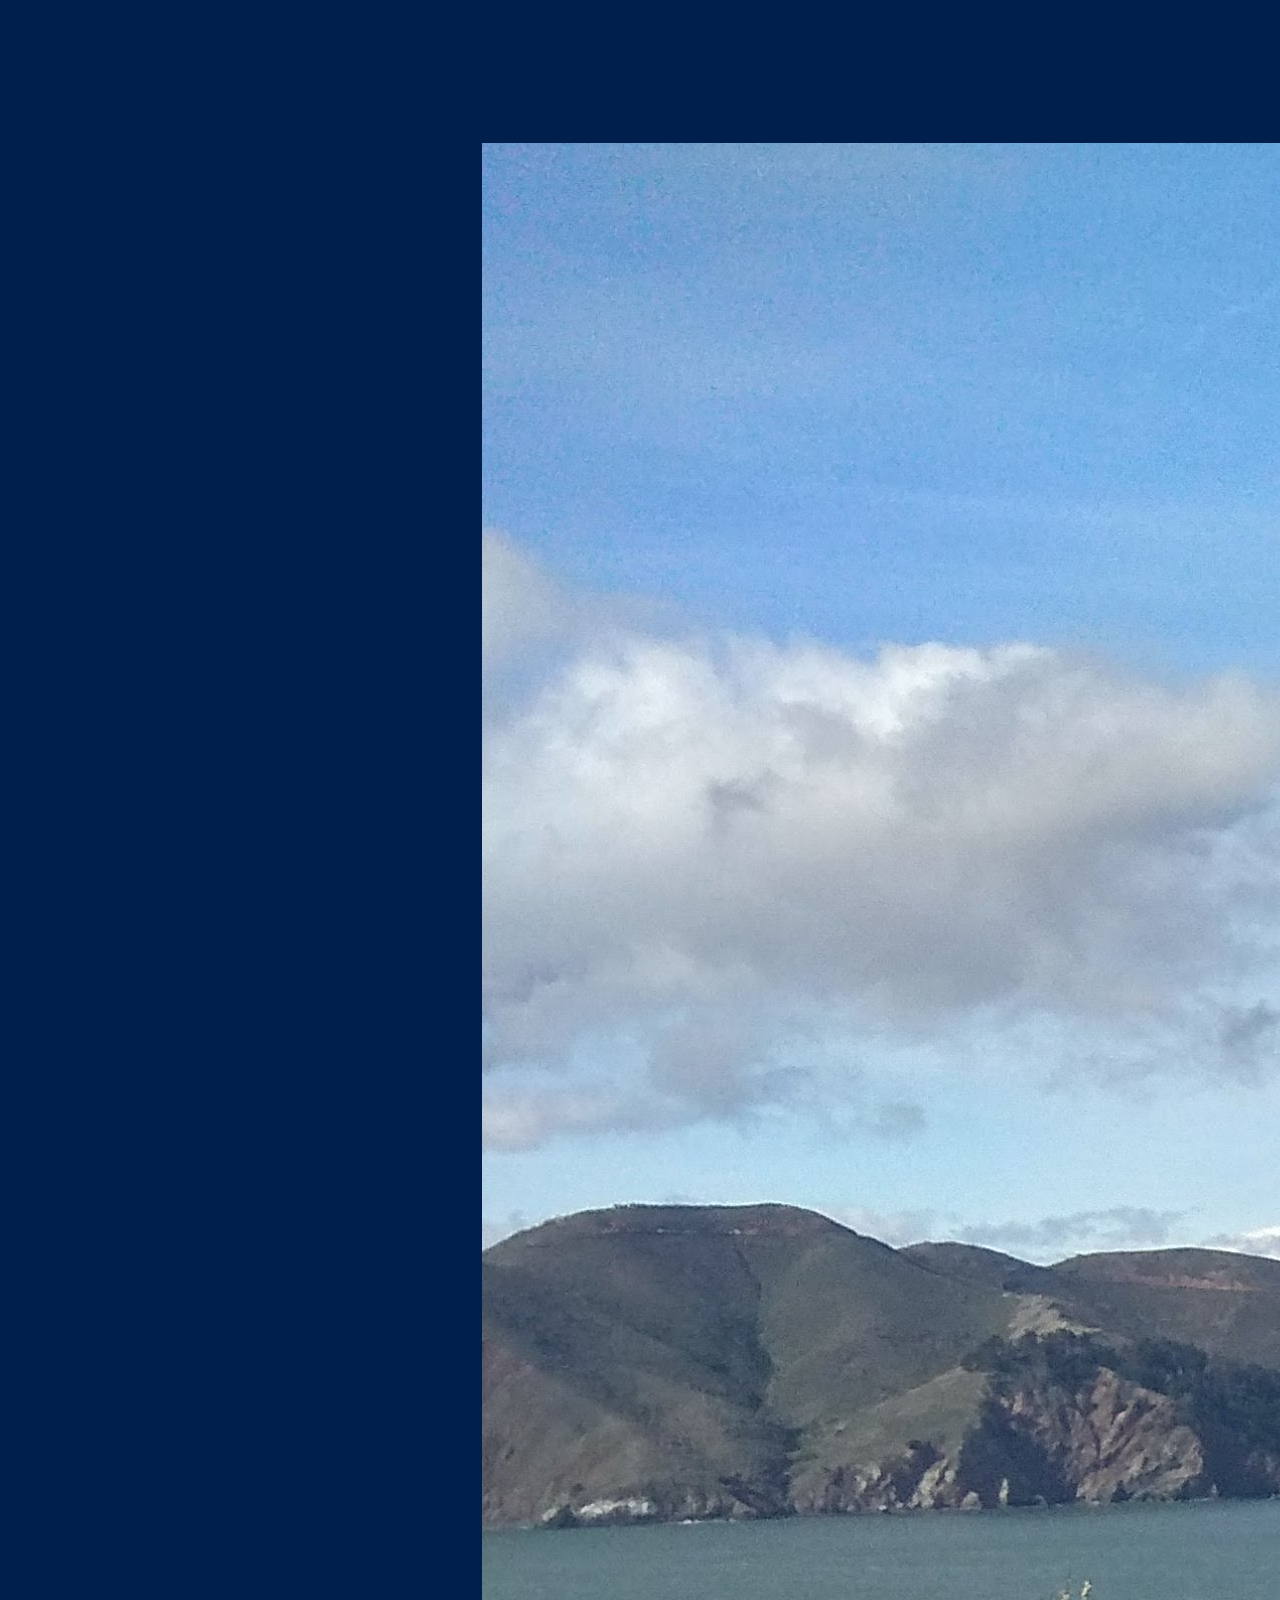
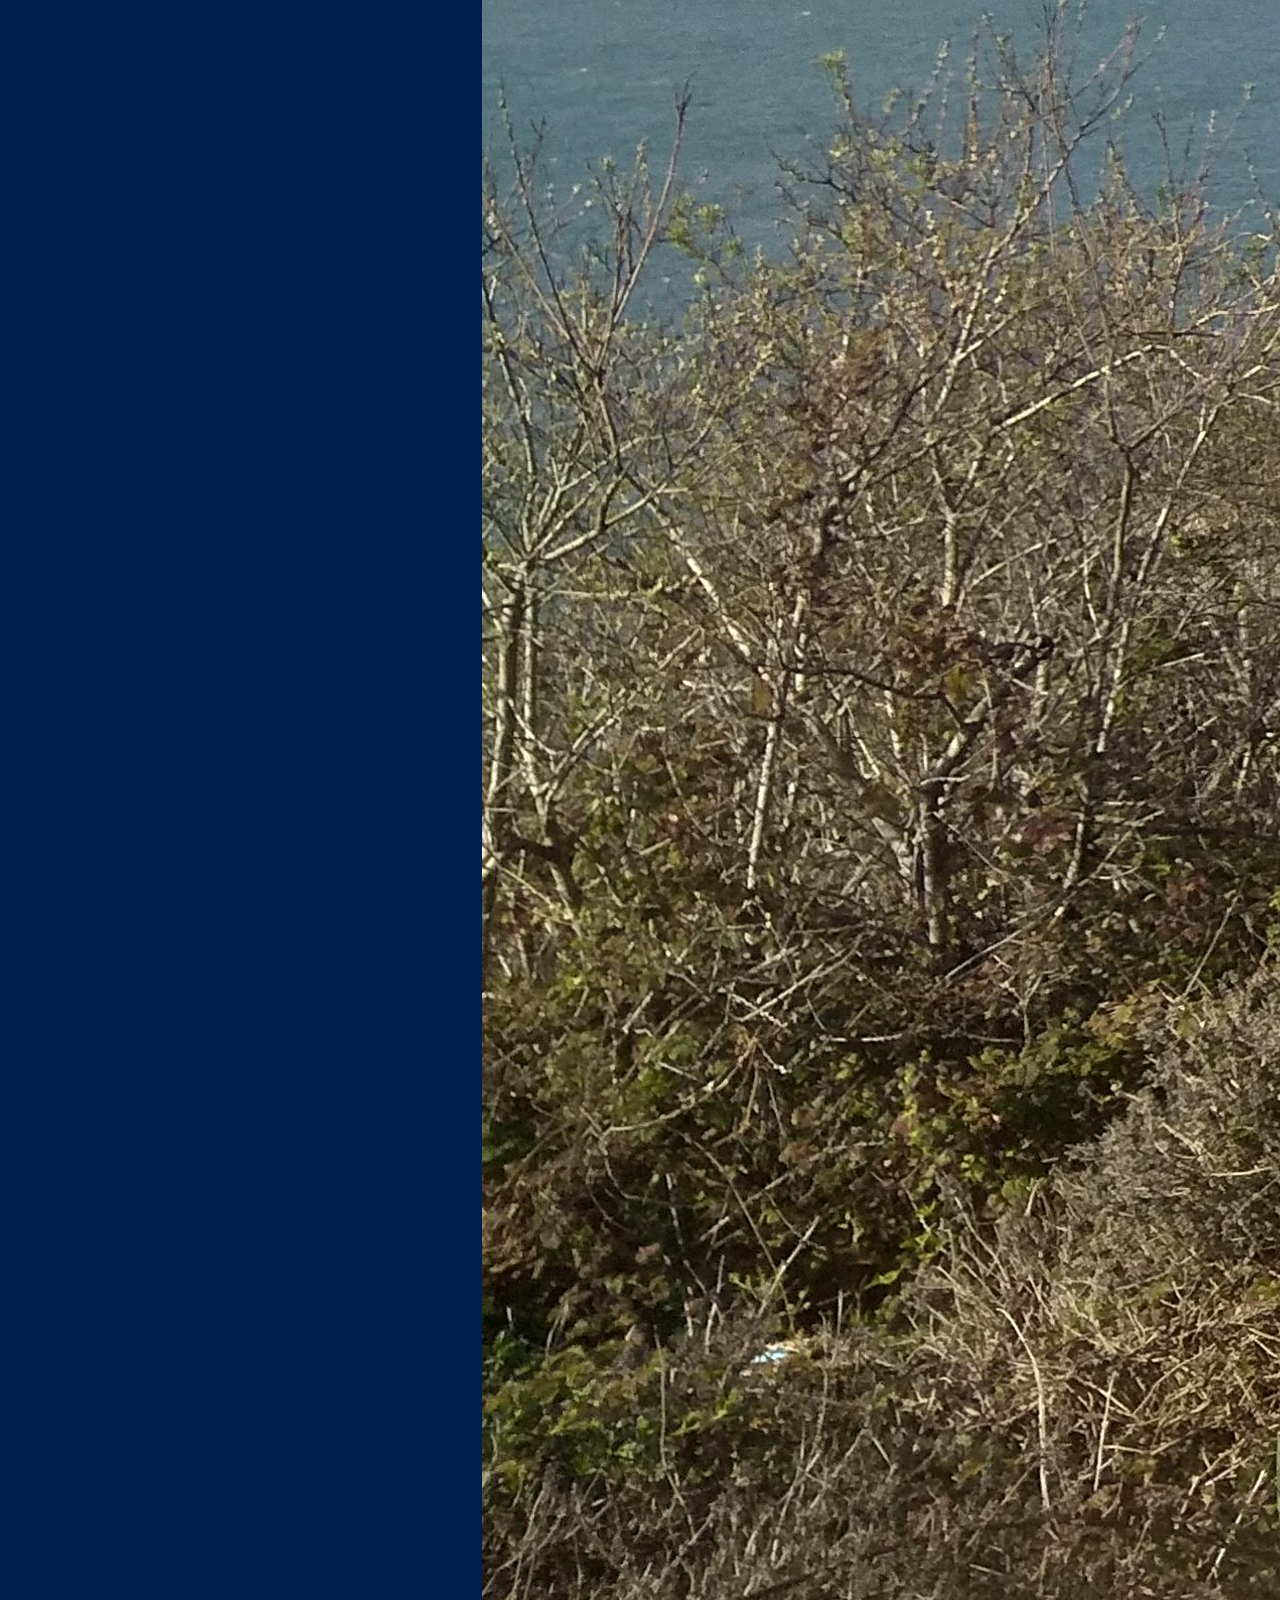
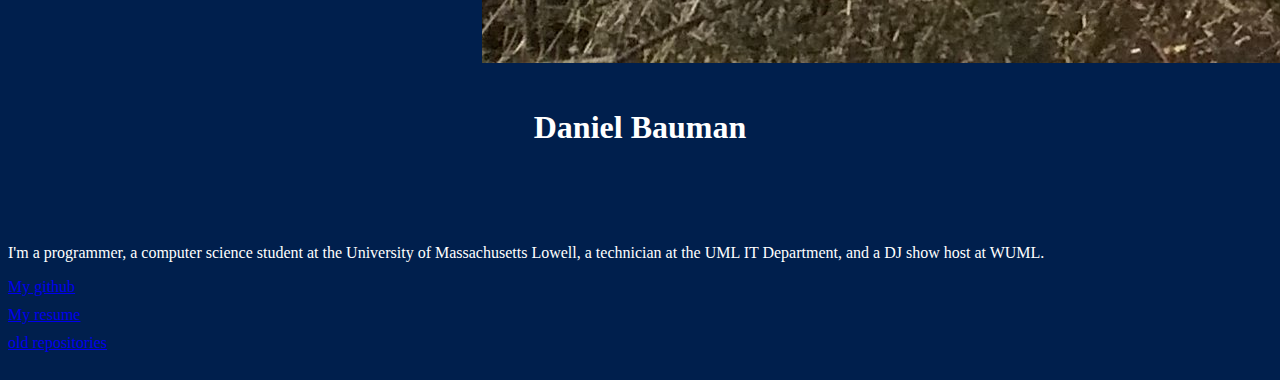
==== index.html @ a1e8d4bf "first draft, no square frame" ====
<html>

<header>

  <link rel="stylesheet" href="https://stackpath.bootstrapcdn.com/bootstrap/4.5.0/css/bootstrap.min.css" integrity="sha384-9aIt2nRpC12Uk9gS9baDl411NQApFmC26EwAOH8WgZl5MYYxFfc+NcPb1dKGj7Sk" crossorigin="anonymous">

  <meta charset="utf-8">
  <meta name="viewport" content="width=device-width, initial-scale=1, shrink-to-fit=no">


  <link rel="stylesheet" type="text/css" href="index.css">

  <title>Daniel Bauman</title>
</header>

<body>

  <div class="container-fluid">
    <div class="row">
      <div class="profile">
        <img src="./danielbauman.jpg" alt="danielbaumanjpg" class="rounded img-thumbnail">
      </div>
    </div>
   <div class="row">
     <div class="col">
       <h1 class="name">Daniel Bauman<h1>
     </div>
   </div>
   <div class="row">
     <div class="col-md-3"></div>
     <div class="col-md-3">
       <p>I'm a programmer, a computer science student at the University of Massachusetts Lowell, a technician at the UML IT Department, and a DJ show host at WUML.</p>
     </div>
     <div class="col-md-3">
       <div class="container">
         <div class="row">
           <a class="btn btn-light" href="https://github.com/daniel-w-bauman/">My github</a>
         </div>
         <div class="row">
           <a class="btn btn-light" href="https://drive.google.com/file/d/16CqBMrwwSdEeCLdaHPGIjyPVoCbIKpSK/view?usp=sharing">My resume</a>
         </div>
         <div class="row">
           <a class="btn btn-light" href="https://github.com/danielbauman1010?tab=repositories">old repositories</a>
         </div>
       </div>
     </div>
     <div class="col-md-3"></div>
   </div>
  </div>

  <script src="https://code.jquery.com/jquery-3.5.1.slim.min.js" integrity="sha384-DfXdz2htPH0lsSSs5nCTpuj/zy4C+OGpamoFVy38MVBnE+IbbVYUew+OrCXaRkfj" crossorigin="anonymous"></script>
  <script src="https://cdn.jsdelivr.net/npm/popper.js@1.16.0/dist/umd/popper.min.js" integrity="sha384-Q6E9RHvbIyZFJoft+2mJbHaEWldlvI9IOYy5n3zV9zzTtmI3UksdQRVvoxMfooAo" crossorigin="anonymous"></script>
  <script src="https://stackpath.bootstrapcdn.com/bootstrap/4.5.0/js/bootstrap.min.js" integrity="sha384-OgVRvuATP1z7JjHLkuOU7Xw704+h835Lr+6QL9UvYjZE3Ipu6Tp75j7Bh/kR0JKI" crossorigin="anonymous"></script>
</body>

</html>
---- index.css ----
.name {
  padding-bottom: 50px;
  text-align: center;
}

body {
  color: white;
  background-color: #001f4d;
}

.row {
  padding-bottom: 10px;
}

@media (max-width: 767px) {
  .profile {
    width: 55%;
    height: auto;
    margin-left: auto;
    margin-right: auto;
    padding-top: 10vh;
    padding-bottom: 25px;
  }
}

@media (min-width: 768px) {
  .profile {
    width: 25%;
    height: auto;
    margin-left: auto;
    margin-right: auto;
    padding-top: 15vh;
    padding-bottom: 15px;
  }
}
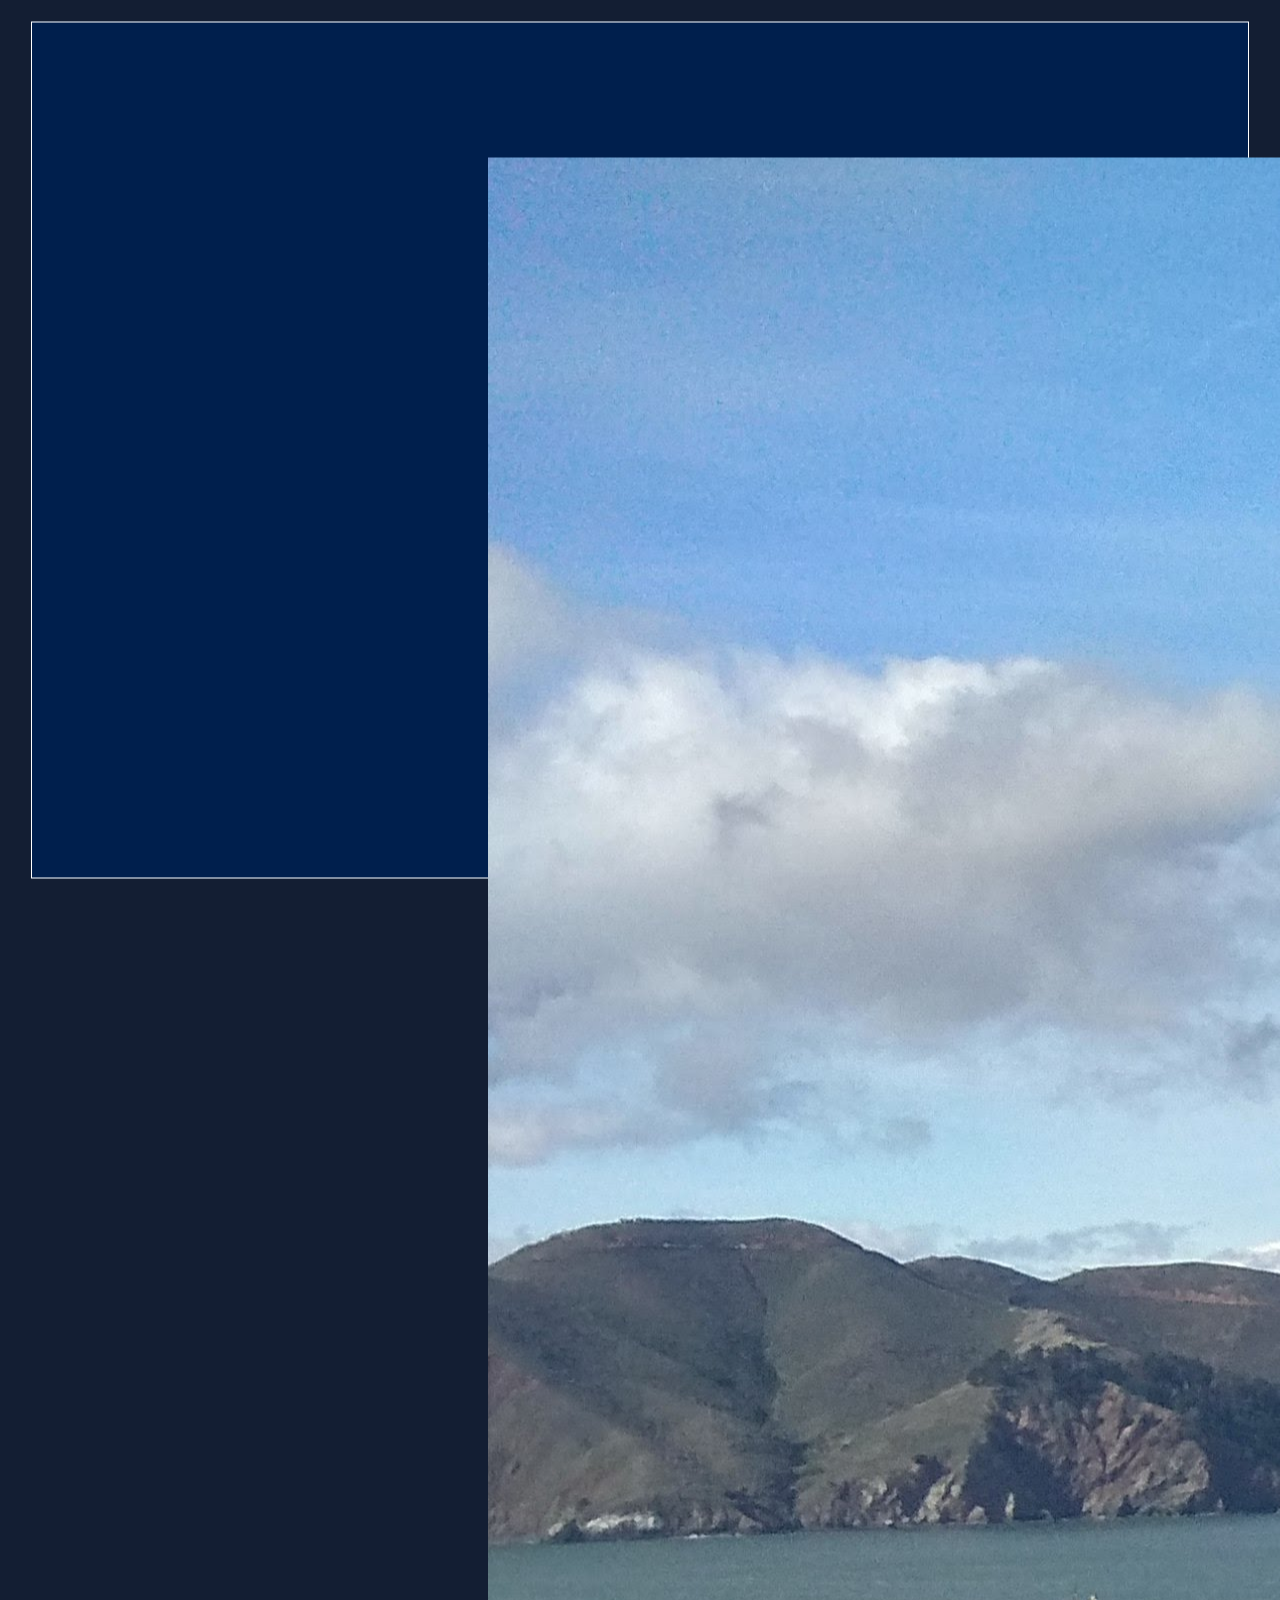
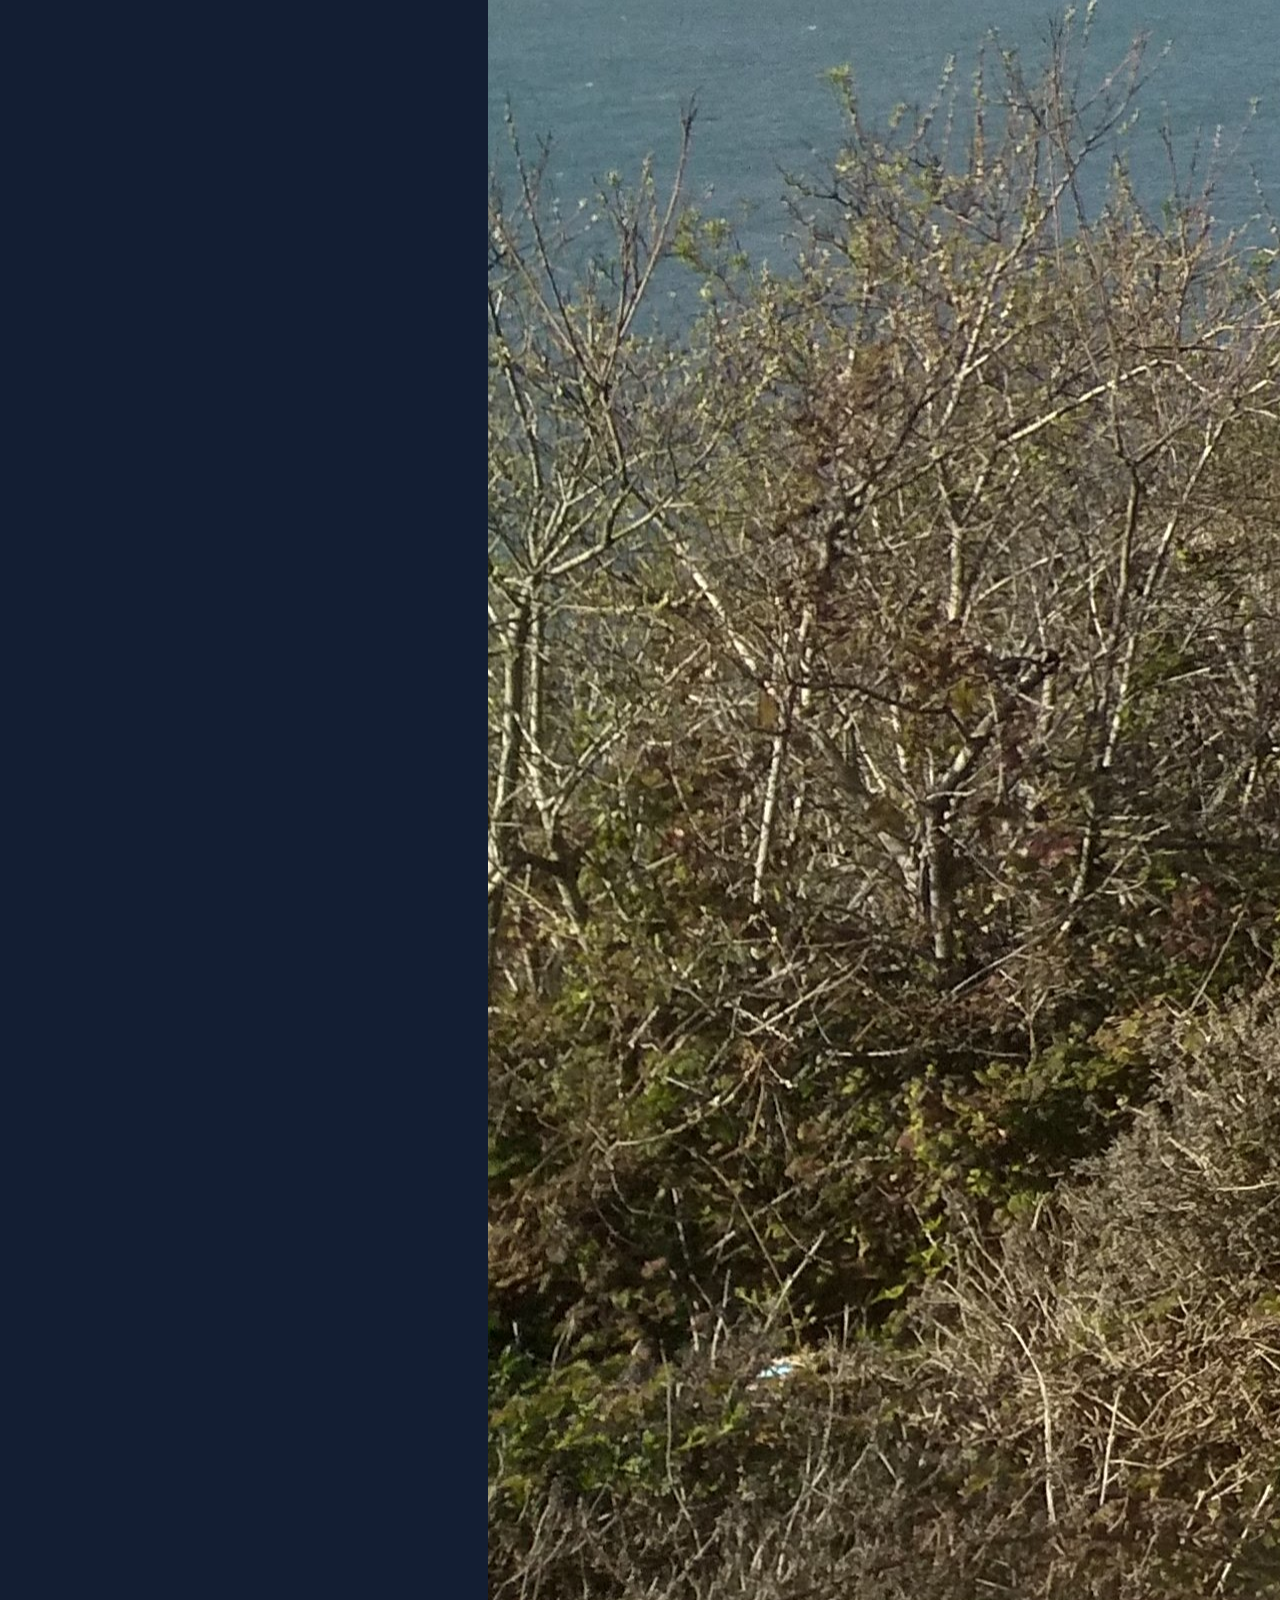
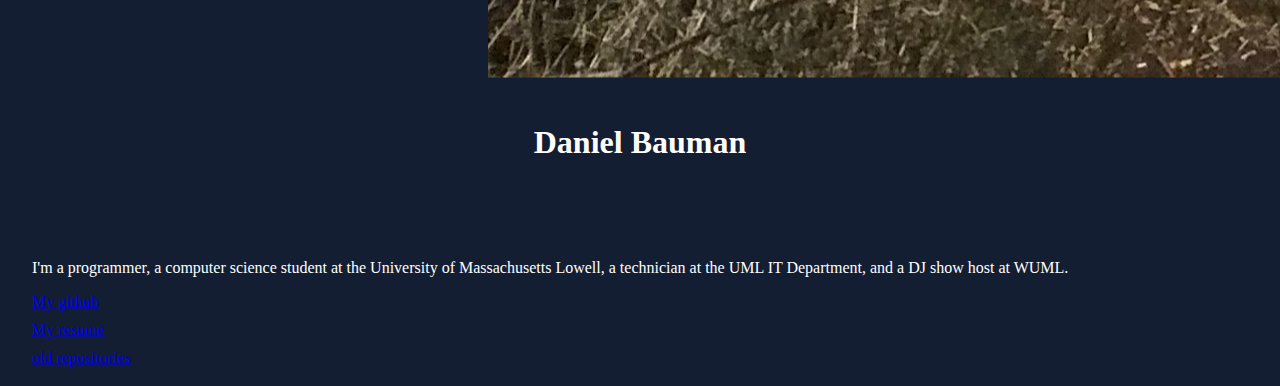
==== commit 62a721be: "added frame" ====
--- a/index.html
+++ b/index.html
@@ -16,41 +16,44 @@
 <body>
 
   <div class="container-fluid">
-    <div class="row">
-      <div class="profile">
-        <img src="./danielbauman.jpg" alt="danielbaumanjpg" class="rounded img-thumbnail">
+    <div class="main-body">
+      <div class="row">
+        <div class="profile">
+          <img src="./danielbauman.jpg" alt="danielbaumanjpg" class="rounded img-thumbnail">
+        </div>
+      </div>
+      <div class="row">
+        <div class="col">
+          <h1 class="name">Daniel Bauman<h1>
+        </div>
+      </div>
+      <div class="row">
+        <div class="col-md-3"></div>
+        <div class="col-md-3">
+          <p>I'm a programmer, a computer science student at the University of Massachusetts Lowell, a technician at the UML IT Department, and a DJ show host at WUML.</p>
+        </div>
+        <div class="col-md-3">
+          <div class="container">
+            <div class="row">
+              <a class="btn btn-light" href="https://github.com/daniel-w-bauman/">My github</a>
+            </div>
+            <div class="row">
+              <a class="btn btn-light" href="https://drive.google.com/file/d/16CqBMrwwSdEeCLdaHPGIjyPVoCbIKpSK/view?usp=sharing">My resume</a>
+            </div>
+            <div class="row">
+              <a class="btn btn-light" href="https://github.com/danielbauman1010?tab=repositories">old repositories</a>
+            </div>
+          </div>
+        </div>
+        <div class="col-md-3"></div>
       </div>
     </div>
-   <div class="row">
-     <div class="col">
-       <h1 class="name">Daniel Bauman<h1>
-     </div>
-   </div>
-   <div class="row">
-     <div class="col-md-3"></div>
-     <div class="col-md-3">
-       <p>I'm a programmer, a computer science student at the University of Massachusetts Lowell, a technician at the UML IT Department, and a DJ show host at WUML.</p>
-     </div>
-     <div class="col-md-3">
-       <div class="container">
-         <div class="row">
-           <a class="btn btn-light" href="https://github.com/daniel-w-bauman/">My github</a>
-         </div>
-         <div class="row">
-           <a class="btn btn-light" href="https://drive.google.com/file/d/16CqBMrwwSdEeCLdaHPGIjyPVoCbIKpSK/view?usp=sharing">My resume</a>
-         </div>
-         <div class="row">
-           <a class="btn btn-light" href="https://github.com/danielbauman1010?tab=repositories">old repositories</a>
-         </div>
-       </div>
-     </div>
-     <div class="col-md-3"></div>
-   </div>
   </div>
 
   <script src="https://code.jquery.com/jquery-3.5.1.slim.min.js" integrity="sha384-DfXdz2htPH0lsSSs5nCTpuj/zy4C+OGpamoFVy38MVBnE+IbbVYUew+OrCXaRkfj" crossorigin="anonymous"></script>
   <script src="https://cdn.jsdelivr.net/npm/popper.js@1.16.0/dist/umd/popper.min.js" integrity="sha384-Q6E9RHvbIyZFJoft+2mJbHaEWldlvI9IOYy5n3zV9zzTtmI3UksdQRVvoxMfooAo" crossorigin="anonymous"></script>
   <script src="https://stackpath.bootstrapcdn.com/bootstrap/4.5.0/js/bootstrap.min.js" integrity="sha384-OgVRvuATP1z7JjHLkuOU7Xw704+h835Lr+6QL9UvYjZE3Ipu6Tp75j7Bh/kR0JKI" crossorigin="anonymous"></script>
+
 </body>
 
 </html>
--- a/index.css
+++ b/index.css
@@ -1,11 +1,6 @@
 .name {
   padding-bottom: 50px;
   text-align: center;
-}
-
-body {
-  color: white;
-  background-color: #001f4d;
 }
 
 .row {
@@ -21,6 +16,14 @@
     padding-top: 10vh;
     padding-bottom: 25px;
   }
+
+  .main-body {
+  }
+
+  body {
+    color: white;
+    background-color: #001f4d;
+  }
 }
 
 @media (min-width: 768px) {
@@ -32,4 +35,23 @@
     padding-top: 15vh;
     padding-bottom: 15px;
   }
+
+  .main-body {
+    border-width: 1px;
+    border-style: solid;
+    border-color: white;
+    background-color: #001f4d;
+    position: absolute;
+    left: 50%;
+    top: 50%;
+    -webkit-transform: translate(-50%, -50%);
+    transform: translate(-50%, -50%);
+    width: 95%;
+    height: 95%;
+  }
+
+  body {
+    color: white;
+    background-color: #131E33;
+  }
 }
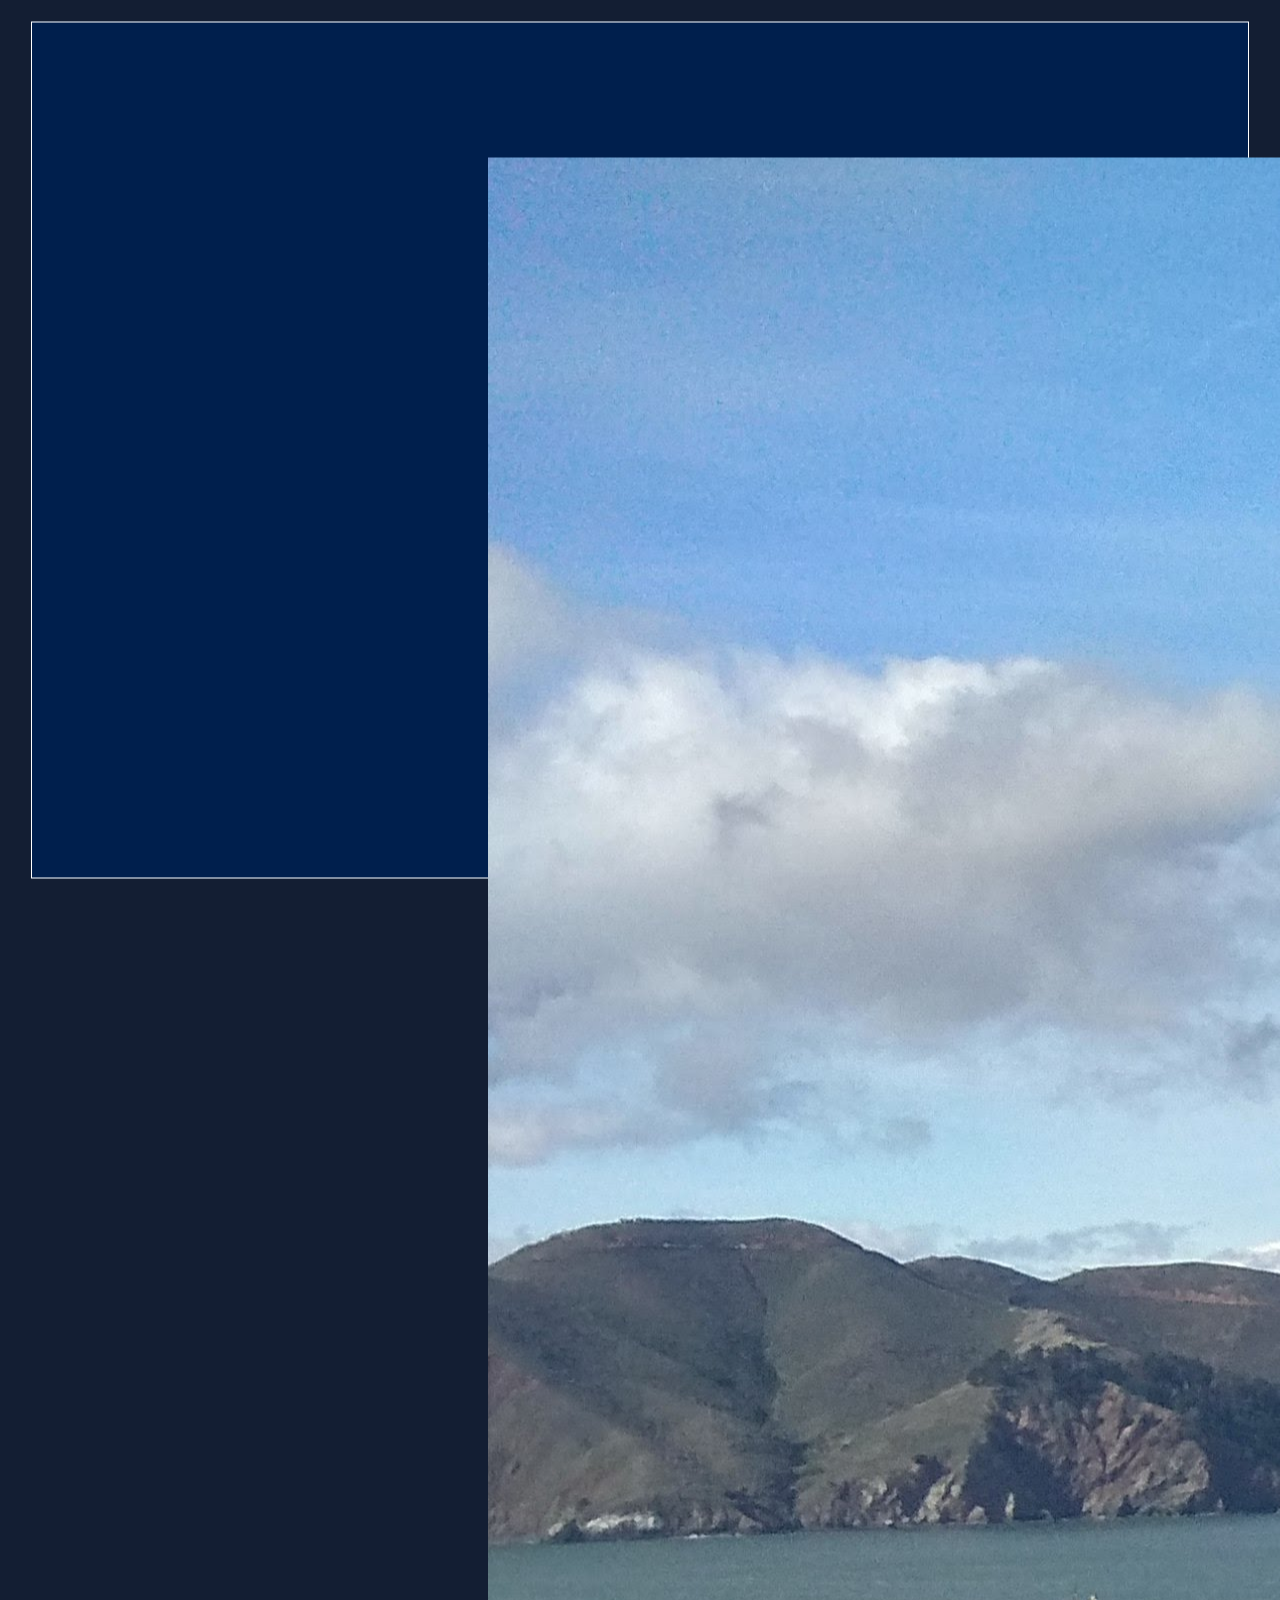
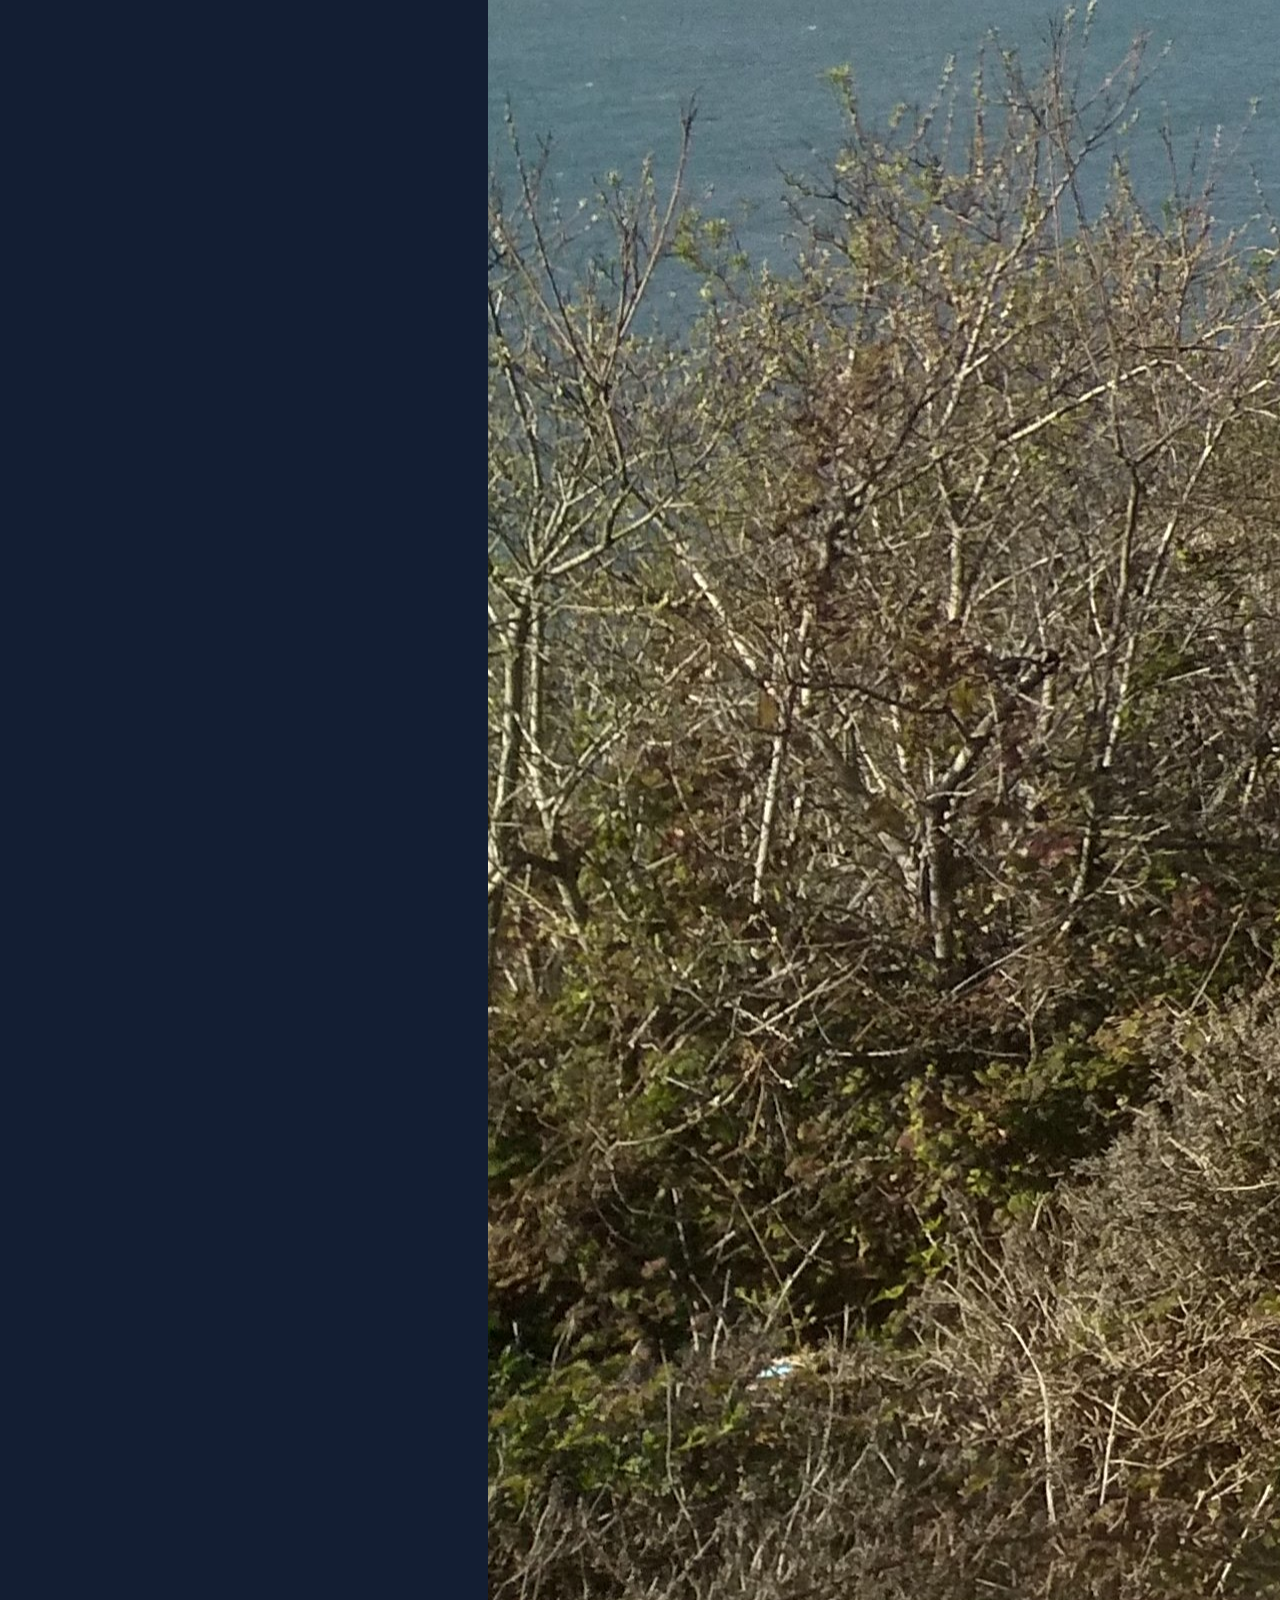
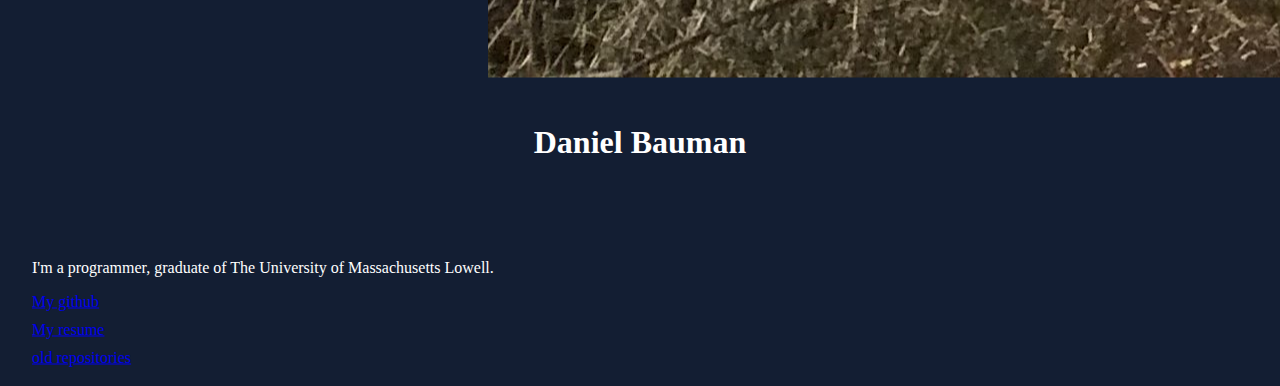
==== commit 148dabb6: "added resume" ====
--- a/index.html
+++ b/index.html
@@ -30,7 +30,7 @@
       <div class="row">
         <div class="col-md-3"></div>
         <div class="col-md-3">
-          <p>I'm a programmer, a computer science student at the University of Massachusetts Lowell, a technician at the UML IT Department, and a DJ show host at WUML.</p>
+          <p>I'm a programmer, graduate of The University of Massachusetts Lowell.</p>
         </div>
         <div class="col-md-3">
           <div class="container">
@@ -38,7 +38,7 @@
               <a class="btn btn-light" href="https://github.com/daniel-w-bauman/">My github</a>
             </div>
             <div class="row">
-              <a class="btn btn-light" href="https://drive.google.com/file/d/16CqBMrwwSdEeCLdaHPGIjyPVoCbIKpSK/view?usp=sharing">My resume</a>
+              <a class="btn btn-light" href="/danielbaumanresume.html">My resume</a>
             </div>
             <div class="row">
               <a class="btn btn-light" href="https://github.com/danielbauman1010?tab=repositories">old repositories</a>
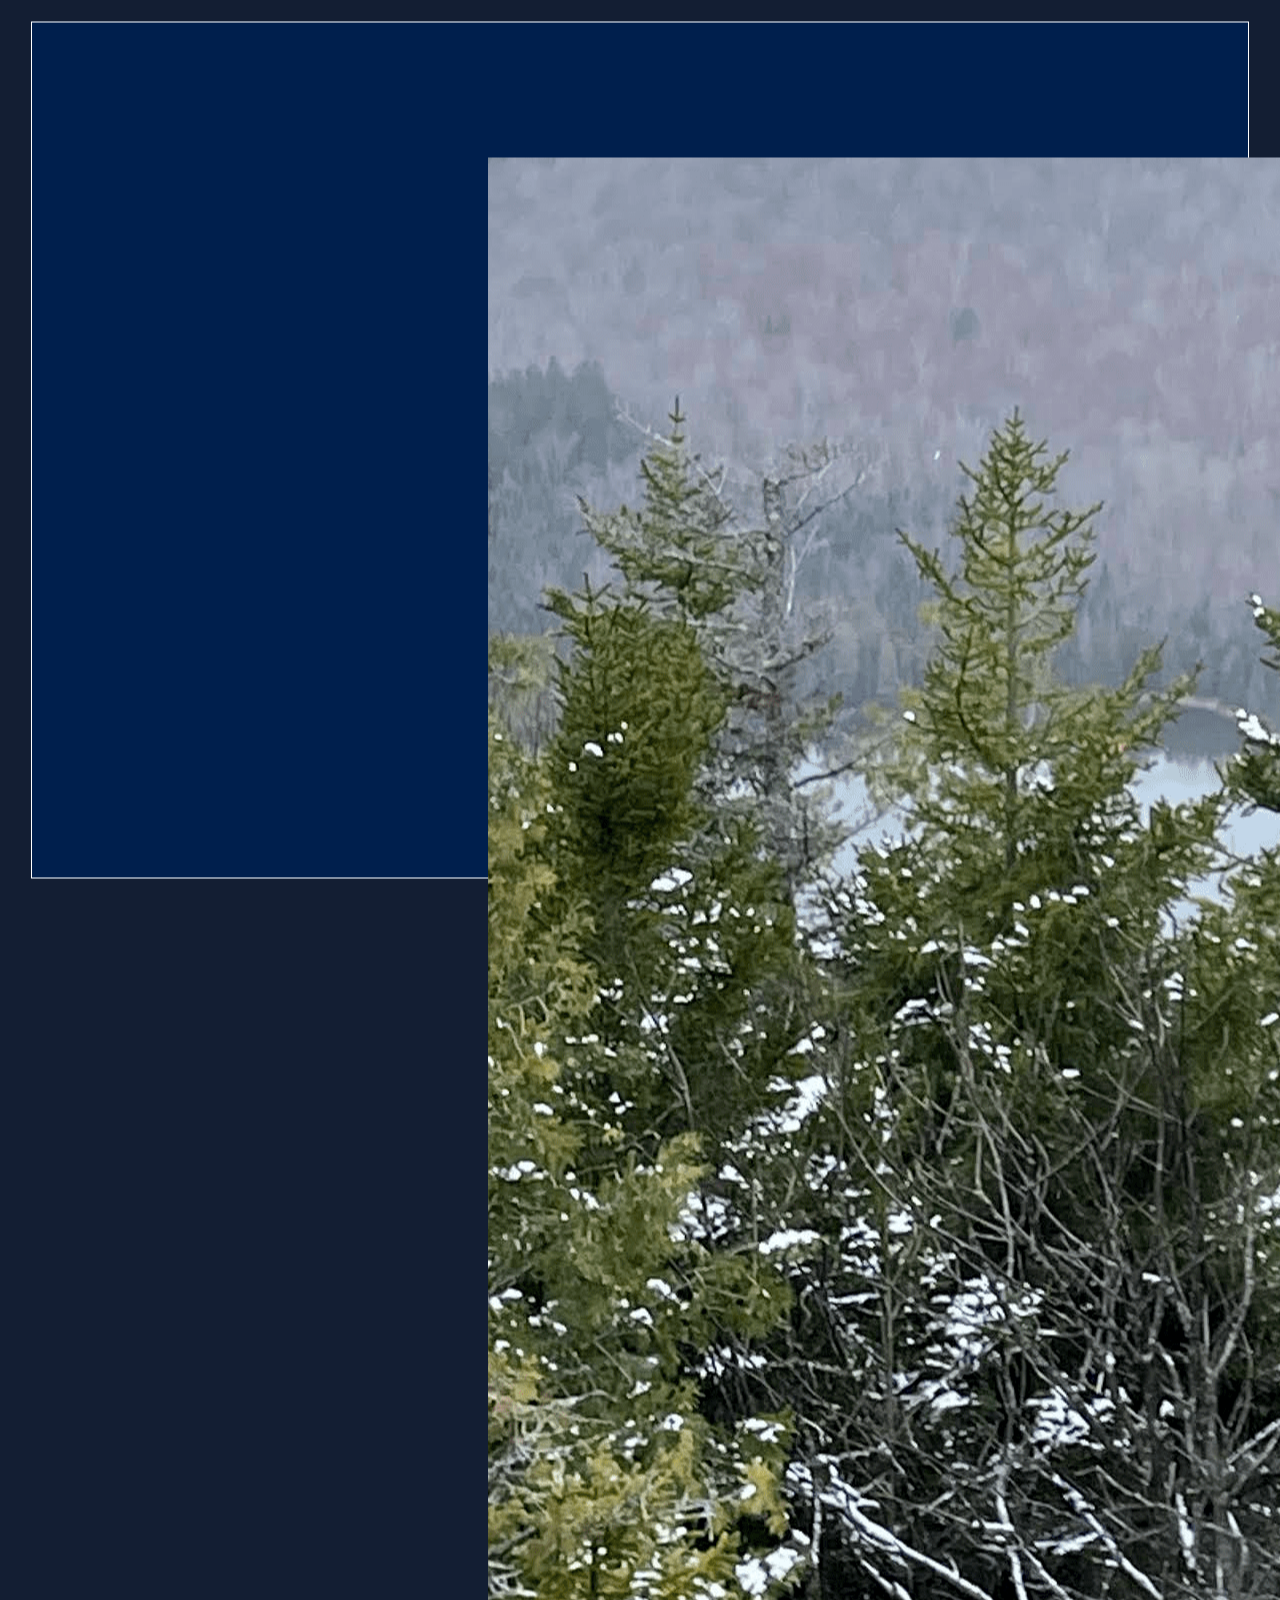
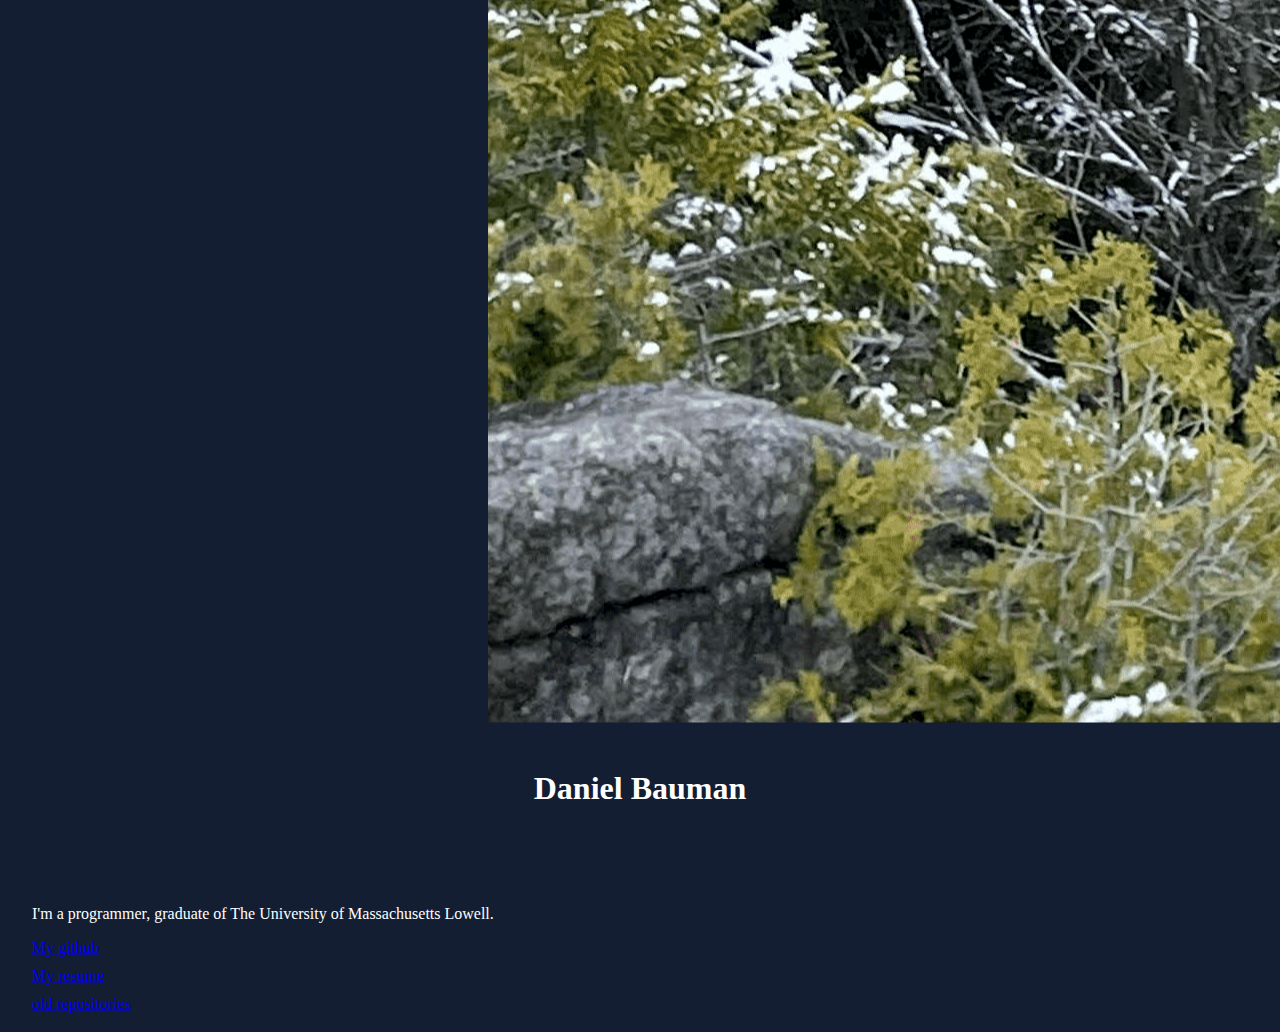
==== commit b4747ea2: "added new profile picture" ====
--- a/index.html
+++ b/index.html
@@ -19,7 +19,7 @@
     <div class="main-body">
       <div class="row">
         <div class="profile">
-          <img src="./danielbauman.jpg" alt="danielbaumanjpg" class="rounded img-thumbnail">
+          <img src="./danielbauman.png" alt="danielbaumanjpg" class="rounded img-thumbnail">
         </div>
       </div>
       <div class="row">
